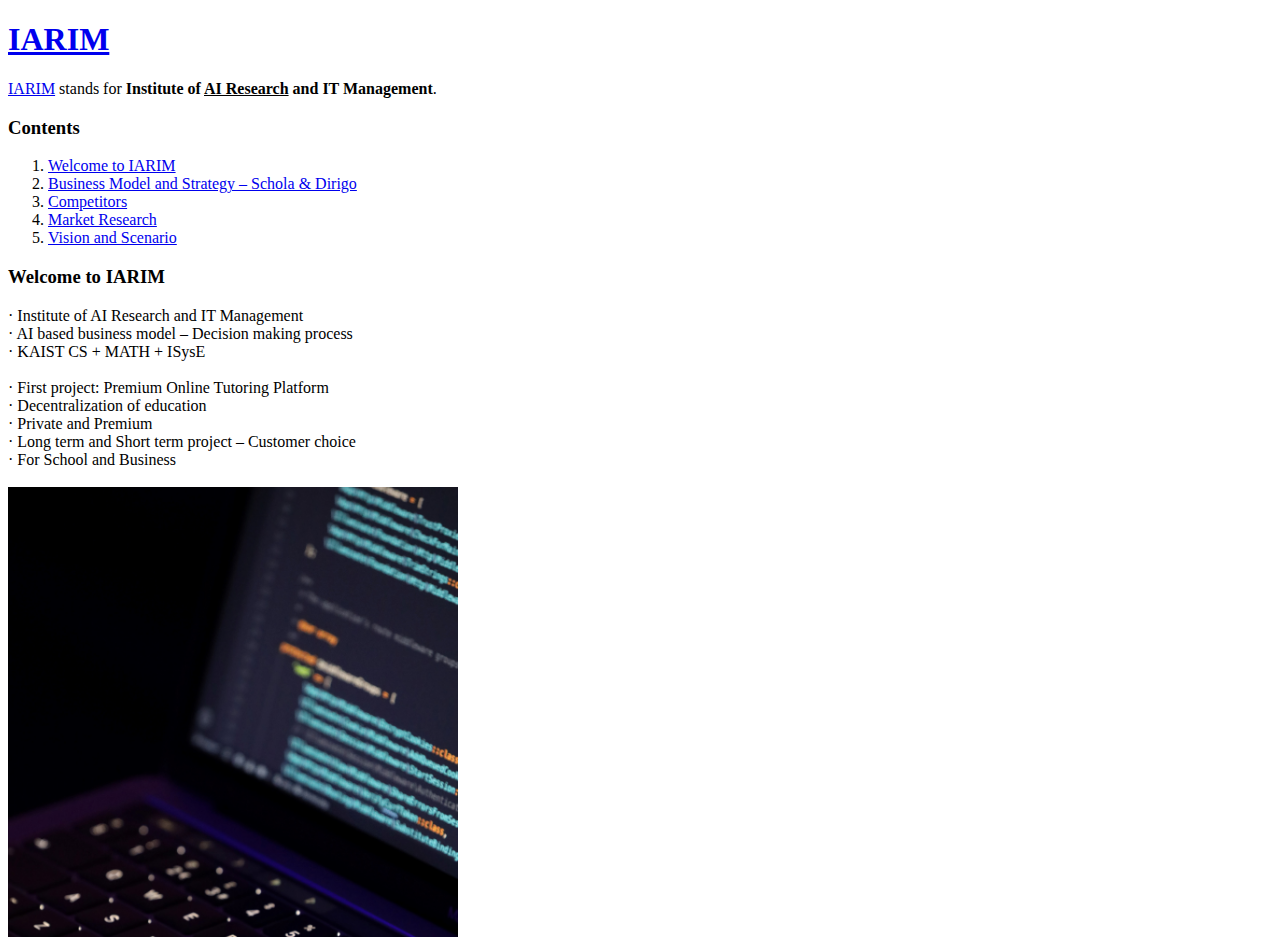
==== page_1.html @ c487a01b "Add files via upload" ====
<!DOCTYPE html>
<html>
<head>
  <title>page_1</title>
  <meta charset="utf-8">
</head>

<body>
  <h1><a href="home.html">IARIM</a></h1>
  <a href="https://www.blogger.com/blog/post/edit/7245386853674378096/1385310654851405963" target="_blank" title="IARIM Blog">
  IARIM</a> stands for <strong>Institute of <u>AI Research</u> and IT Management</strong>.<br>

  <h3>Contents</h3>
  <ol>
  <li><a href="page_1.html">Welcome to IARIM</a></li>
  <li><a href="page_2.html">Business Model and Strategy – Schola & Dirigo</a></li>
  <li><a href="page_3.html">Competitors</a></li>
  <li><a href="page_4.html">Market Research</a></li>
  <li><a href="page_5.html">Vision and Scenario</a></li>
  </ol>

  <h3>Welcome to IARIM</h3>
  &middot Institute of AI Research and IT Management
  <br>&middot AI based business model – Decision making process
  <br>&middot KAIST CS + MATH + ISysE
  <br><br>&middot First project: Premium Online Tutoring Platform
  <br>&middot Decentralization of education
  <br>&middot Private and Premium
  <br>&middot Long term and Short term project – Customer choice
  <br>&middot For School and Business
  <br><br><img src="computer.jpg" width=450>

</body>
</html>
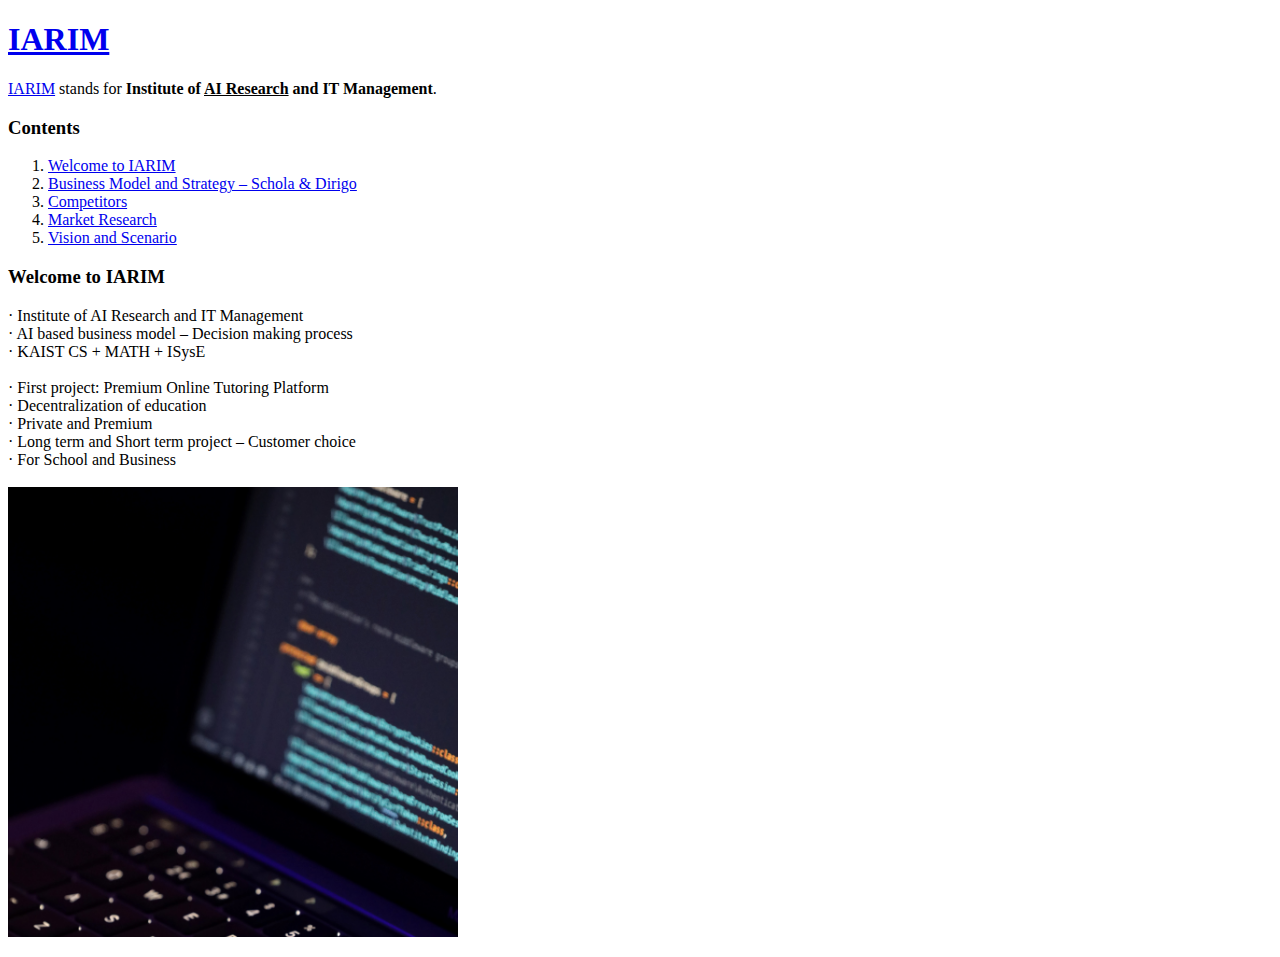
==== commit 0ea6edb6: "Add files via upload" ====
--- a/page_1.html
+++ b/page_1.html
@@ -6,7 +6,7 @@
 </head>
 
 <body>
-  <h1><a href="home.html">IARIM</a></h1>
+  <h1><a href="index.html">IARIM</a></h1>
   <a href="https://www.blogger.com/blog/post/edit/7245386853674378096/1385310654851405963" target="_blank" title="IARIM Blog">
   IARIM</a> stands for <strong>Institute of <u>AI Research</u> and IT Management</strong>.<br>
 
@@ -30,5 +30,32 @@
   <br>&middot For School and Business
   <br><br><img src="computer.jpg" width=450>
 
+  <p>
+  <div id="disqus_thread"></div>
+  <script>
+      (function() { // DON'T EDIT BELOW THIS LINE
+      var d = document, s = d.createElement('script');
+      s.src = 'https://iarim.disqus.com/embed.js';
+      s.setAttribute('data-timestamp', +new Date());
+      (d.head || d.body).appendChild(s);
+      })();
+  </script>
+  <noscript>Please enable JavaScript to view the <a href="https://disqus.com/?ref_noscript">comments powered by Disqus.</a></noscript>
+  </p>
+
+  <p>
+    <script type="text/javascript">
+    var Tawk_API=Tawk_API||{}, Tawk_LoadStart=new Date();
+    (function(){
+    var s1=document.createElement("script"),s0=document.getElementsByTagName("script")[0];
+    s1.async=true;
+    s1.src='https://embed.tawk.to/61e5645cb84f7301d32b6ccc/1fpk10387';
+    s1.charset='UTF-8';
+    s1.setAttribute('crossorigin','*');
+    s0.parentNode.insertBefore(s1,s0);
+    })();
+    </script>
+  </p>
+
 </body>
 </html>
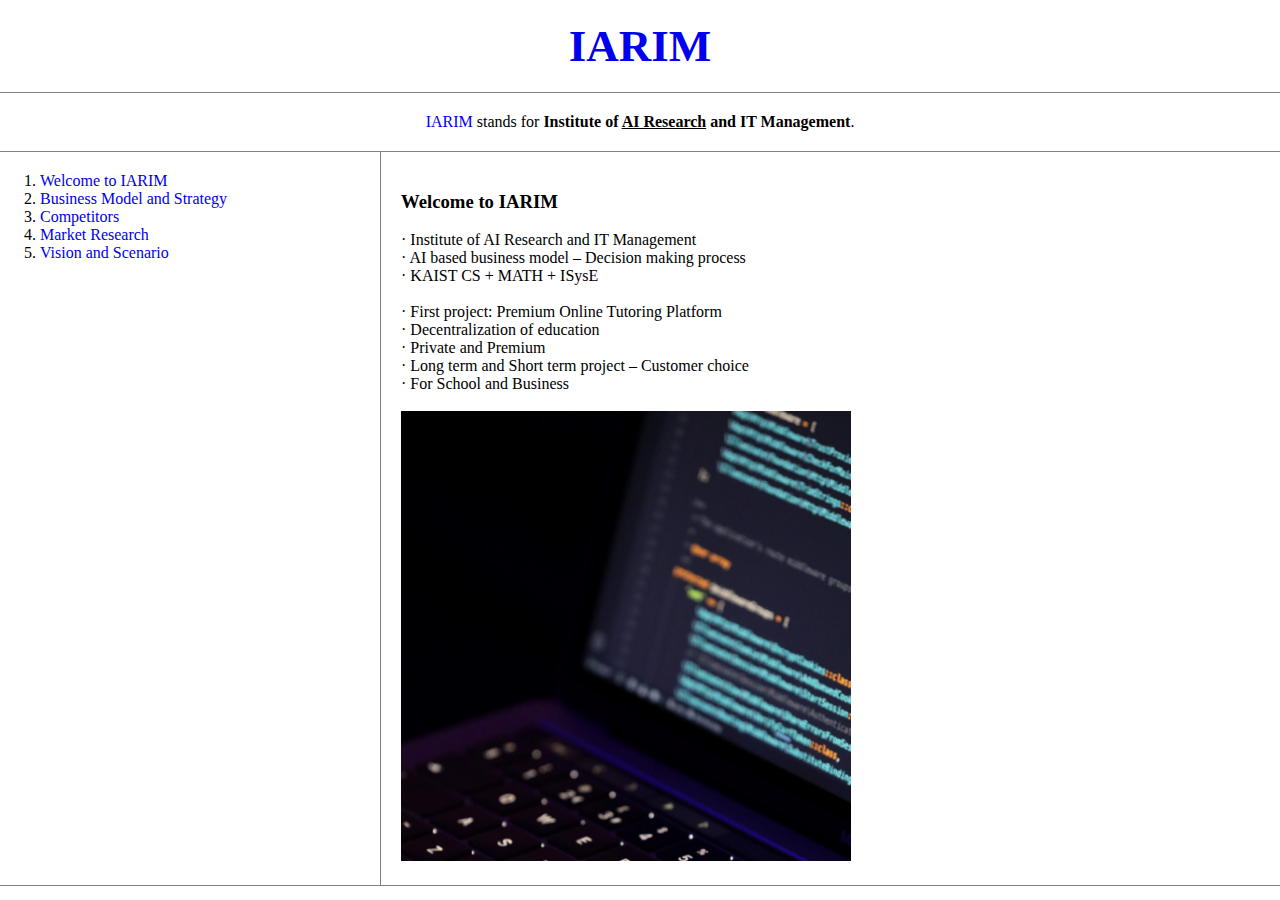
==== commit 269fb956: "Add files via upload" ====
--- a/page_1.html
+++ b/page_1.html
@@ -1,61 +1,71 @@
 <!DOCTYPE html>
 <html>
-<head>
-  <title>page_1</title>
-  <meta charset="utf-8">
-</head>
+  <head>
+    <title>index</title>
+    <meta charset="utf-8">
+    <link rel="stylesheet" href="style.css">
+  </head>
 
-<body>
-  <h1><a href="index.html">IARIM</a></h1>
-  <a href="https://www.blogger.com/blog/post/edit/7245386853674378096/1385310654851405963" target="_blank" title="IARIM Blog">
-  IARIM</a> stands for <strong>Institute of <u>AI Research</u> and IT Management</strong>.<br>
+  <body>
+    <!-- <h1><a href="index.html" style="color=blue; text-decoration:underline">IARIM</a></h1>  -->
+    <h1><a href="index.html">IARIM</a></h1>
 
-  <h3>Contents</h3>
-  <ol>
-  <li><a href="page_1.html">Welcome to IARIM</a></li>
-  <li><a href="page_2.html">Business Model and Strategy – Schola & Dirigo</a></li>
-  <li><a href="page_3.html">Competitors</a></li>
-  <li><a href="page_4.html">Market Research</a></li>
-  <li><a href="page_5.html">Vision and Scenario</a></li>
-  </ol>
+    <div id= "subtitle">
+    <a href="https://www.blogger.com/blog/post/edit/7245386853674378096/1385310654851405963" target="_blank" title="IARIM Blog">
+    IARIM</a> stands for <strong>Institute of <u>AI Research</u> and IT Management</strong>.<br></div>
 
-  <h3>Welcome to IARIM</h3>
-  &middot Institute of AI Research and IT Management
-  <br>&middot AI based business model – Decision making process
-  <br>&middot KAIST CS + MATH + ISysE
-  <br><br>&middot First project: Premium Online Tutoring Platform
-  <br>&middot Decentralization of education
-  <br>&middot Private and Premium
-  <br>&middot Long term and Short term project – Customer choice
-  <br>&middot For School and Business
-  <br><br><img src="computer.jpg" width=450>
+    <div id="grid">
 
-  <p>
-  <div id="disqus_thread"></div>
-  <script>
-      (function() { // DON'T EDIT BELOW THIS LINE
-      var d = document, s = d.createElement('script');
-      s.src = 'https://iarim.disqus.com/embed.js';
-      s.setAttribute('data-timestamp', +new Date());
-      (d.head || d.body).appendChild(s);
+      <div>
+        <ol>
+          <li><a href="page_1.html">Welcome to IARIM</a></li>
+          <li><a href="page_2.html">Business Model and Strategy</a></li>
+          <li><a href="page_3.html">Competitors</a></li>
+          <li><a href="page_4.html">Market Research</a></li>
+          <li><a href="page_5.html">Vision and Scenario</a></li>
+        </ol>
+      </div>
+
+      <div id="article">
+        <h3>Welcome to IARIM</h3>
+        &middot Institute of AI Research and IT Management
+        <br>&middot AI based business model – Decision making process
+        <br>&middot KAIST CS + MATH + ISysE
+        <br><br>&middot First project: Premium Online Tutoring Platform
+        <br>&middot Decentralization of education
+        <br>&middot Private and Premium
+        <br>&middot Long term and Short term project – Customer choice
+        <br>&middot For School and Business
+        <br><br><img src="computer.jpg" width=450>
+      </div>
+    </div>
+
+    <div>
+      <div id="disqus_thread"></div>
+      <script>
+          (function() { // DON'T EDIT BELOW THIS LINE
+          var d = document, s = d.createElement('script');
+          s.src = 'https://iarim.disqus.com/embed.js';
+          s.setAttribute('data-timestamp', +new Date());
+          (d.head || d.body).appendChild(s);
+          })();
+      </script>
+      <noscript>Please enable JavaScript to view the <a href="https://disqus.com/?ref_noscript">comments powered by Disqus.</a></noscript>
+    </div>
+
+    <div>
+      <script type="text/javascript">
+      var Tawk_API=Tawk_API||{}, Tawk_LoadStart=new Date();
+      (function(){
+      var s1=document.createElement("script"),s0=document.getElementsByTagName("script")[0];
+      s1.async=true;
+      s1.src='https://embed.tawk.to/61e5645cb84f7301d32b6ccc/1fpk10387';
+      s1.charset='UTF-8';
+      s1.setAttribute('crossorigin','*');
+      s0.parentNode.insertBefore(s1,s0);
       })();
-  </script>
-  <noscript>Please enable JavaScript to view the <a href="https://disqus.com/?ref_noscript">comments powered by Disqus.</a></noscript>
-  </p>
+      </script>
+    </div>
 
-  <p>
-    <script type="text/javascript">
-    var Tawk_API=Tawk_API||{}, Tawk_LoadStart=new Date();
-    (function(){
-    var s1=document.createElement("script"),s0=document.getElementsByTagName("script")[0];
-    s1.async=true;
-    s1.src='https://embed.tawk.to/61e5645cb84f7301d32b6ccc/1fpk10387';
-    s1.charset='UTF-8';
-    s1.setAttribute('crossorigin','*');
-    s0.parentNode.insertBefore(s1,s0);
-    })();
-    </script>
-  </p>
-
-</body>
+  </body>
 </html>
--- a/style.css
+++ b/style.css
@@ -0,0 +1,53 @@
+body {
+  margin: 0;
+}
+a {
+  color:"black";
+  text-decoration: none;
+}
+h1 {
+  font-size: 45px;
+  text-align: center;
+  border-bottom: 1px solid gray;
+  margin: 0;
+  padding: 20px;
+}
+#subtitle {
+  text-align: center;
+  border-bottom: 1px solid gray;
+  padding: 20px;
+}
+#grid {
+  display: grid;
+  grid-template-columns: 360px 1fr;
+  border-bottom: 1px solid gray;
+}
+#grid ol {
+  width: 300px;
+  margin: 20px;
+  margin-top: 0;
+  margin-bottom: 0;
+  padding: 20px;
+}
+#grid #article {
+  margin-left: 20px;
+  margin-top: 0;
+  padding-left: 20px;
+  padding-top: 20px;
+  padding-bottom: 20px;
+  border-left: 1px solid gray;
+}
+@media(max-width: 800px) {
+  #grid {
+    display: block;
+  }
+  #grid #article {
+    border-left: none;
+  }
+  h1 {
+    border-bottom: none;
+  }
+  #subtitle {
+    border-bottom: none;
+  }
+}
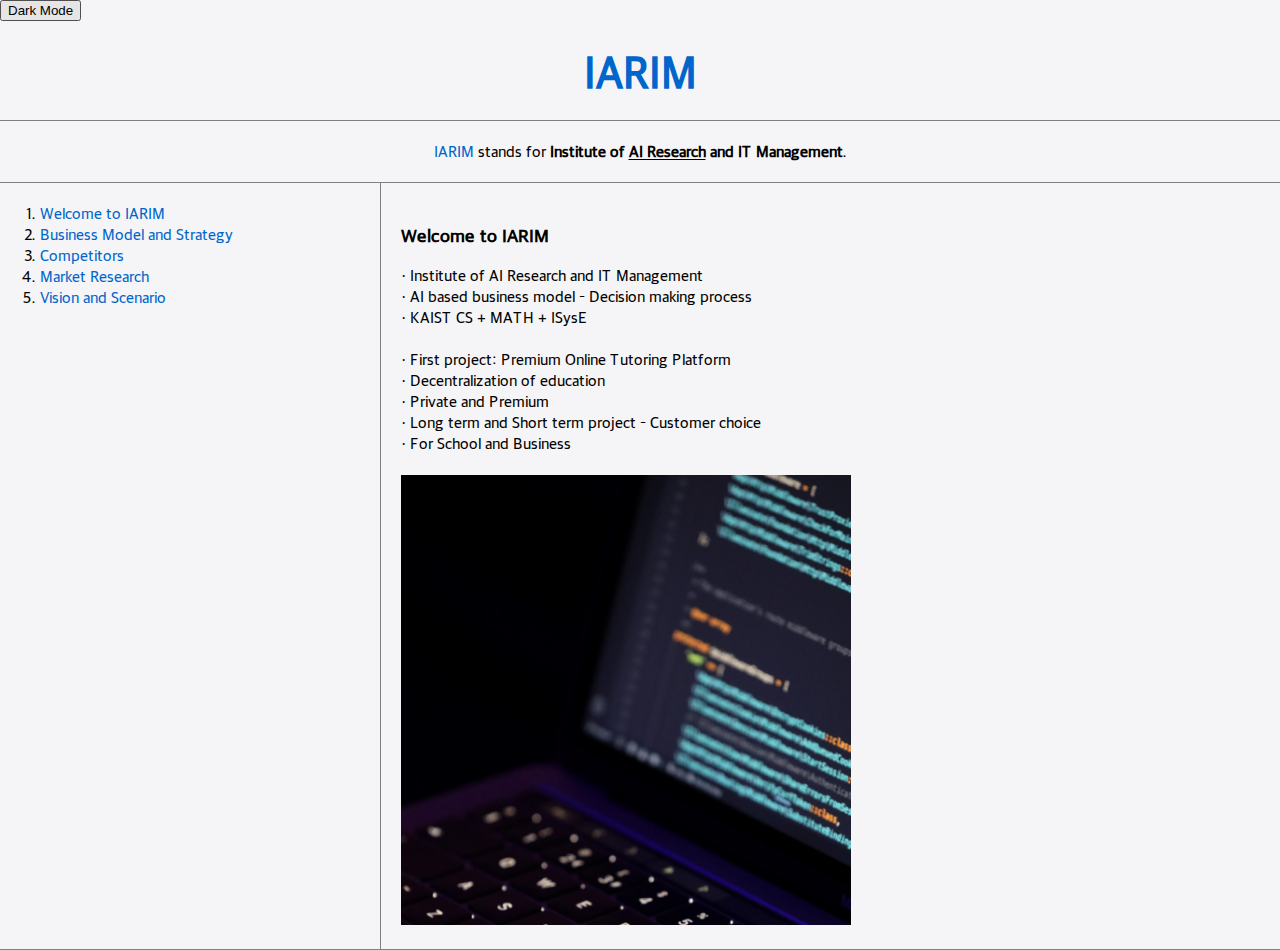
==== commit 977a9954: "Add files via upload" ====
--- a/page_1.html
+++ b/page_1.html
@@ -4,10 +4,44 @@
     <title>index</title>
     <meta charset="utf-8">
     <link rel="stylesheet" href="style.css">
+    <style>
+      a {
+        color: #0066cc;
+      }
+    </style>
   </head>
 
   <body>
-    <!-- <h1><a href="index.html" style="color=blue; text-decoration:underline">IARIM</a></h1>  -->
+
+    <script>
+      document.querySelector('body').style.backgroundColor='#f5f5f7';
+    </script>
+    <input type="button" value="Dark Mode" onclick="
+      let target = document.querySelector('body');
+      if(this.value === 'Dark Mode'){
+        target.style.backgroundColor='#181818';
+        target.style.color='#FFFFFF';
+        this.value = 'Light Mode';
+        let links = document.querySelectorAll('a');
+        let i = 0;
+        while(i<links.length){
+          links[i].style.color = 'powderblue';
+          i = i+1;
+        }
+      }
+      else{
+        target.style.backgroundColor='#f5f5f7';
+        target.style.color='#000000';
+        this.value = 'Dark Mode';
+        let links = document.querySelectorAll('a');
+        let i = 0;
+        while(i<links.length){
+          links[i].style.color = '#0066cc';
+          i = i+1;
+        }
+      }"
+    >
+
     <h1><a href="index.html">IARIM</a></h1>
 
     <div id= "subtitle">
--- a/style.css
+++ b/style.css
@@ -1,9 +1,13 @@
+@font-face {
+  font-family: 'AppleSDGothicNeoM';
+  src: url('AppleSDGothicNeoM.ttf');
+}
 body {
   margin: 0;
 }
 a {
-  color:"black";
   text-decoration: none;
+  font-family: 'AppleSDGothicNeoM';
 }
 h1 {
   font-size: 45px;
@@ -11,11 +15,13 @@
   border-bottom: 1px solid gray;
   margin: 0;
   padding: 20px;
+  font-family: 'AppleSDGothicNeoM';
 }
 #subtitle {
   text-align: center;
   border-bottom: 1px solid gray;
   padding: 20px;
+  font-family: 'AppleSDGothicNeoM';
 }
 #grid {
   display: grid;
@@ -28,6 +34,7 @@
   margin-top: 0;
   margin-bottom: 0;
   padding: 20px;
+  font-family: 'AppleSDGothicNeoM';
 }
 #grid #article {
   margin-left: 20px;
@@ -36,6 +43,13 @@
   padding-top: 20px;
   padding-bottom: 20px;
   border-left: 1px solid gray;
+  font-family: 'AppleSDGothicNeoM';
+}
+#disqus_thread {
+  font-family: 'AppleSDGothicNeoM';
+}
+#tawk_thread {
+  font-family: 'AppleSDGothicNeoM';
 }
 @media(max-width: 800px) {
   #grid {
@@ -43,11 +57,14 @@
   }
   #grid #article {
     border-left: none;
+    font-family: 'AppleSDGothicNeoM';
   }
   h1 {
     border-bottom: none;
+    font-family: 'AppleSDGothicNeoM';
   }
   #subtitle {
     border-bottom: none;
+    font-family: 'AppleSDGothicNeoM';
   }
 }
